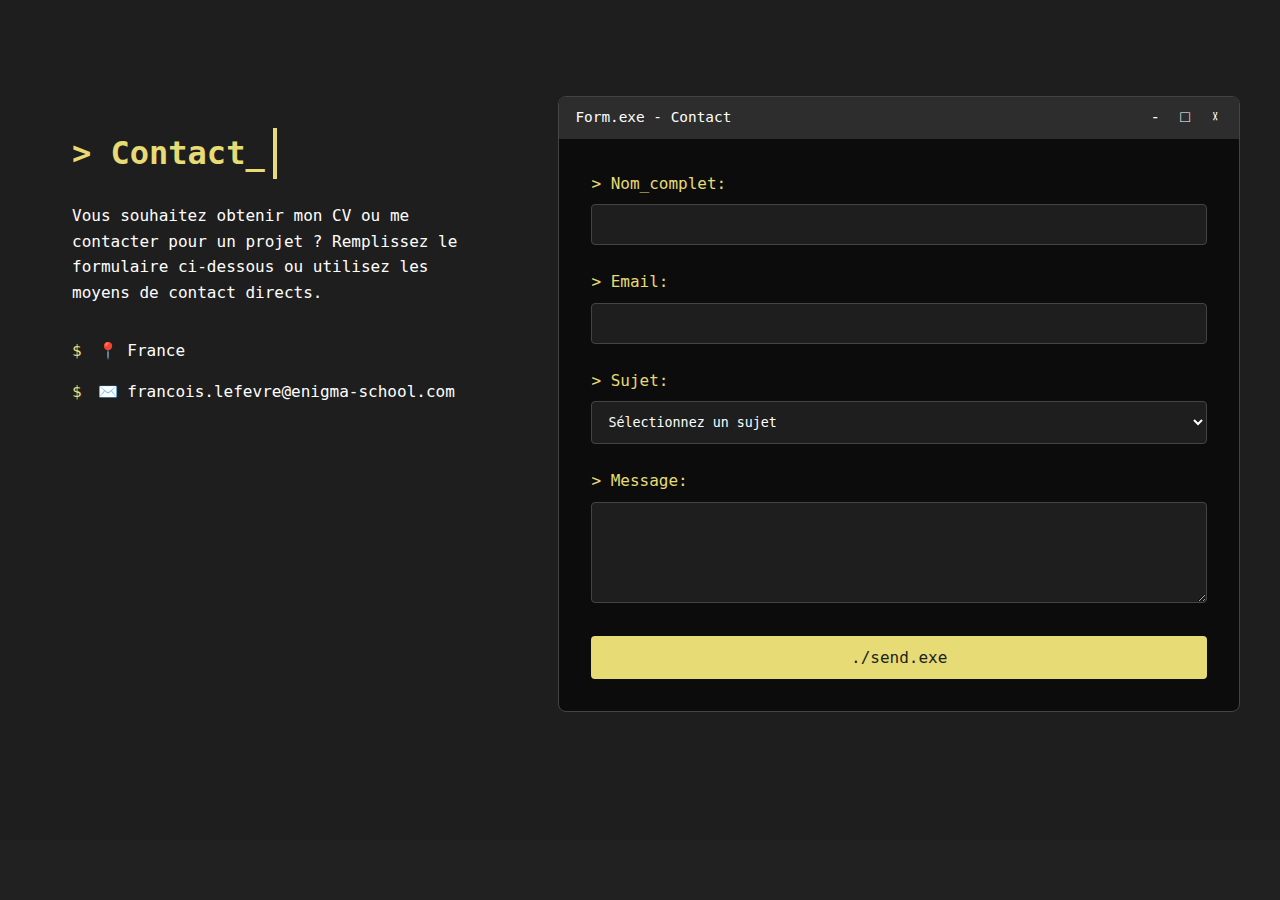
==== pages/contact.html @ 63d63a58 "base portfolio fini" ====
<!DOCTYPE html>
<html lang="fr">
<head>
    <meta charset="UTF-8">
    <meta name="viewport" content="width=device-width, initial-scale=1.0">
    <title>Contact - François LFV</title>
    <link rel="stylesheet" href="../styles/styles.css">
    <link rel="stylesheet" href="../styles/contact.css">
</head>
<body>
    <main class="contact-page">
        <div class="contact-container">
            <div class="contact-info">
                <h2>> Contact_</h2>
                <p class="console-text">Vous souhaitez obtenir mon CV ou me contacter pour un projet ? Remplissez le formulaire ci-dessous ou utilisez les moyens de contact directs.</p>
                <div class="contact-details">
                    <div class="detail-item">
                        <span class="detail-icon">$</span>
                        <p>📍 France</p>
                    </div>
                    <div class="detail-item">
                        <span class="detail-icon">$</span>
                        <p>✉️ francois.lefevre@enigma-school.com</p>
                    </div>
                    <!-- <div class="social-links">
                        <a href="https://github.com/francoislfv" target="_blank" class="social-link">
                            <span class="detail-icon">$</span>
                            GitHub
                        </a>
                        <a href="https://linkedin.com/in/francoislfv" target="_blank" class="social-link">
                            <span class="detail-icon">$</span>
                            LinkedIn
                        </a>
                    </div> -->
                </div>
            </div>
            
            <div class="form-container">
                <div class="form-header">
                    <div class="console-title">Form.exe - Contact</div>
                    <div class="console-buttons">
                        <span class="minimize">−</span>
                        <span class="maximize">□</span>
                        <span class="close">×</span>
                    </div>
                </div>
                <form id="contactForm" class="contact-form">
                    <div class="form-group">
                        <label for="name">> Nom_complet:</label>
                        <input type="text" id="name" name="name" required>
                    </div>
                    
                    <div class="form-group">
                        <label for="email">> Email:</label>
                        <input type="email" id="email" name="email" required>
                    </div>
                    
                    <div class="form-group">
                        <label for="subject">> Sujet:</label>
                        <select id="subject" name="subject" required>
                            <option value="">Sélectionnez un sujet</option>
                            <option value="cv">Demande de CV</option>
                            <option value="project">Proposition de projet</option>
                            <option value="other">Autre</option>
                        </select>
                    </div>
                    
                    <div class="form-group">
                        <label for="message">> Message:</label>
                        <textarea id="message" name="message" rows="5" required></textarea>
                    </div>
                    
                    <button type="submit" class="submit-btn">./send.exe</button>
                </form>
            </div>
        </div>
    </main>

    <script src="../js/contact.js"></script>
</body>
</html>
---- styles/styles.css ----
@import url('https://fonts.googleapis.com/css2?family=Inter:ital,opsz,wght@0,14..32,100..900;1,14..32,100..900&family=VT323&display=swap');

* {
    margin: 0;
    padding: 0;
    box-sizing: border-box;
}

/* Typography */
body {
    font-family: "VT323", serif;
    line-height: 1.6;
    color: #aaaaaa;
    background-color: #212121;
}

/* Header and Navigation */
.header {
    padding: 1rem;
    display: flex;
    justify-content: space-between;
    align-items: center;
    background-color: #1a1a1a;
}

.logo {
    color: #E6DB74;
    font-size: 1.5rem;
}

.nav-toggle {
    display: none;
}

.hamburger {
    display: block;
    position: relative;
}

.hamburger,
.hamburger::before,
.hamburger::after {
    width: 2em;
    height: 3px;
    background: #E6DB74;
    transition: transform 0.3s ease;
}

.hamburger::before,
.hamburger::after {
    content: '';
    position: absolute;
    left: 0;
}

.hamburger::before { top: 6px; }
.hamburger::after { bottom: 6px; }

/* Navigation */
.nav-list {
    display: flex;
    list-style: none;
    gap: 2rem;
}

.nav-list a {
    color: #E6DB74;
    text-decoration: none;
    font-size: 1.40rem;
    margin-right: 20px;
}

.nav-list a:hover {
    color: #4395FF;
}

/* Hero Section */
.hero-section {
    margin-top: 10%;
    text-align: center;
    padding: 4rem 1rem;
    min-height: 60vh;
    display: flex;
    flex-direction: column;
    justify-content: center;
    align-items: center;
}

.hero-section h2 {
    color: #ffffff;
    font-size: 2.5rem;
    margin-bottom: 1rem;
    transition: transform 0.5s ease-in-out;
    font-weight: lighter;
}

.hero-section h2.move {
    transform: translateY(10px);
}

.wave {
    display: inline-block;
    animation: wave 3s infinite;
}

@keyframes wave {
    0% { transform: rotate(0deg); }
    5% { transform: rotate(14deg); }
    10% { transform: rotate(-8deg); }
    15% { transform: rotate(14deg); }
    20% { transform: rotate(-4deg); }
    25% { transform: rotate(10deg); }
    30% { transform: rotate(0deg); }
    100% { transform: rotate(0deg); }
}

#anim_text {
    font-size: 2rem;
    color: #E6DB74;
    margin-bottom: 1rem;
    min-height: 2.5em;
}

/* About Section */
#about {
    max-width: 800px;
    margin: 5% auto 0 auto;
    padding: 4rem 2rem;
    text-align: center; /* Ajouté pour centrer le titre */
}

#about h2 {
    color: #ffffff;
    font-size: 2.5rem;
    text-align: center;
    margin-bottom: 2rem;
    position: relative;
    font-weight: lighter;
    display: inline-block;
    padding: 0 3rem; /* Ajouté pour l'espace des accolades */
}

#about h2::before {
    content: "{";
    color: #E6DB74;
    font-size: 3rem;
    position: absolute;
    left: 0;
}

#about h2::after {
    content: "}";
    color: #E6DB74;
    font-size: 3rem;
    position: absolute;
    right: 0;
}

#about p {
    font-family: 'Courier New', Courier, monospace;
    color: #aaaaaa;
    font-size: 1.2rem;
    line-height: 1.8;
    text-align: justify;
    background: rgba(0, 0, 0, 0.2);
    padding: 2rem;
    border-radius: 5px;
    border: 1px solid #333;
}

#about p strong {
    color: #E6DB74;
}

/* Portfolio Section */
#projects {
    max-width: 1200px;
    margin: 0 auto;
    padding: 4rem 2rem;
    text-align: center; /* Ajouté pour centrer le titre */
}

#projects h2 {
    color: #ffffff;
    font-size: 2.5rem;
    text-align: center;
    margin-bottom: 2rem;
    position: relative;
    font-weight: lighter;
    display: inline-block;
    padding: 0 3rem; /* Ajouté pour l'espace des accolades */
}

#projects h2::before {
    content: "{";
    color: #E6DB74;
    font-size: 3rem;
    position: absolute;
    left: 0;
}

#projects h2::after {
    content: "}";
    color: #E6DB74;
    font-size: 3rem;
    position: absolute;
    right: 0;
}

.portfolio-intro {
    text-align: center;
    color: #E6DB74;
    max-width: 800px;
    margin: 0 auto 3rem;
    font-size: 1.2rem;
    line-height: 1.8;
    font-family: 'Courier New', Courier, monospace;
}

.projects-grid {
    display: grid;
    grid-template-columns: repeat(auto-fit, minmax(300px, 1fr));
    gap: 2rem;
    margin-top: 2rem;
}

.project {
    background: rgba(0, 0, 0, 0.2);
    border-radius: 10px;
    overflow: hidden;
    border: 1px solid #333;
    padding: 0;
}

.project-image {
    width: 100%;
    height: 200px;
    /* object-fit: cover; */
}

.scrollable-container {
    width: 357px;
    height: 200px;
    overflow: hidden;
    position: relative;
}

.scrollable-container img {
    position: absolute;
    top: 0;
    left: 0;
    /* width: 100%; */
    height: auto;
    object-fit: fill;
    transition: transform 10s ease;
}

.scrollable-container:hover img {
    transform: translateY(-75%);
}
.project-title {
    color: #ffffff;
    font-size: 1.5rem;
    margin: 1rem;
}

.project-description {
    color: #aaaaaa;
    padding: 0 1rem 1rem;
    line-height: 1.6;
    font-family: 'Courier New', Courier, monospace;
}

.project-tags {
    display: flex;
    flex-wrap: wrap;
    gap: 0.5rem;
    padding: 1rem;
    justify-content: center;
    text-align: center;
}

.project-tag {
    background: rgba(255, 255, 255, 0.1);
    color: #E6DB74;
    padding: 0.25rem 0.75rem;
    border-radius: 15px;
    font-size: 0.9rem;
}

.project-link {
    display: inline-block;
    margin: 1rem;
    padding: 0.5rem 1rem;
    background: rgba(230, 219, 116, 0.1);
    color: #E6DB74;
    text-decoration: none;
    border-radius: 5px;
    transition: all 0.3s ease;
}

.project-link:hover {
    background: rgba(230, 219, 116, 0.2);
}

/* Footer */
footer {
    background-color: #333;
    color: #fff;
    text-align: center;
    padding: 1rem 0;
    position: fixed;
    width: 100%;
    bottom: 0;
}

/* Media Queries */
@media screen and (max-width: 768px) {
    .nav-toggle {
        display: block;
        padding: 0.5em;
        background: transparent;
        border: 0;
        cursor: pointer;
    }
    
    .nav {
        position: fixed;
        background: #1a1a1a;
        width: 100%;
        top: 0;
        right: 0;
        padding: 4rem 2rem 2rem;
        transform: translateY(-100%);
        transition: transform 0.3s ease;
    }
    
    .nav.active {
        transform: translateY(0);
    }
    
    .nav-list {
        flex-direction: column;
        align-items: center;
        gap: 1rem;
    }

    .hero-section h2 {
        font-size: 2rem;
    }

    #anim_text {
        font-size: 1.5rem;
    }

    #about {
        padding: 2rem 1rem;
    }
    
    #about h2::before,
    #about h2::after {
        display: none;
    }

    #about p {
        font-size: 1rem;
        padding: 1.5rem;
    }

    .projects-grid {
        grid-template-columns: 1fr;
    }

    #projects {
        padding: 2rem 1rem;
    }

    #projects h2::before,
    #projects h2::after {
        display: none;
    }
}
---- styles/contact.css ----
/* contact.css */
.contact-page {
    padding: 6rem 2rem 2rem;
    min-height: calc(100vh - 60px);
    background-color: #1E1E1E;
}

.contact-container {
    max-width: 1200px;
    margin: 0 auto;
    display: grid;
    grid-template-columns: 1fr 1.5fr;
    gap: 4rem;
}

/* Info Section */
.contact-info {
    color: #FFFFFF;
    padding: 2rem;
}

.contact-info h2 {
    font-family: 'Fira Code', monospace;
    color: #E6DB74;
    margin-bottom: 1.5rem;
    font-size: 2rem;
    border-right: 4px solid #E6DB74;
    padding-right: 0.5rem;
    display: inline-block;
}

.console-text {
    font-family: 'Fira Code', monospace;
    line-height: 1.6;
    margin-bottom: 2rem;
}

.contact-details {
    margin-top: 2rem;
}

.detail-item {
    display: flex;
    align-items: center;
    gap: 1rem;
    margin-bottom: 1rem;
    font-family: 'Fira Code', monospace;
}

.detail-icon {
    color: #E6DB74;
    font-family: 'Fira Code', monospace;
}

.social-links {
    margin-top: 2rem;
    display: flex;
    flex-direction: column;
    gap: 1rem;
}

.social-link {
    color: #FFFFFF;
    text-decoration: none;
    padding: 0.5rem 1rem;
    border: 1px solid #E6DB74;
    border-radius: 5px;
    transition: all 0.3s ease;
    display: flex;
    align-items: center;
    gap: 1rem;
    font-family: 'Fira Code', monospace;
    width: fit-content;
}

.social-link:hover {
    background-color: #E6DB74;
    color: #1E1E1E;
    transform: translateX(10px);
}

/* Form Section */
.form-container {
    background-color: #0C0C0C;
    border: 1px solid #444;
    border-radius: 8px;
    overflow: hidden;
}

.form-header {
    background-color: #2D2D2D;
    padding: 0.5rem 1rem;
    display: flex;
    justify-content: space-between;
    align-items: center;
}

.console-title {
    color: #FFFFFF;
    font-family: 'Fira Code', monospace;
    font-size: 0.9rem;
}

.console-buttons span {
    display: inline-block;
    width: 1rem;
    height: 1rem;
    margin-left: 0.5rem;
    text-align: center;
    line-height: 1rem;
    cursor: pointer;
    color: #FFFFFF;
}

.contact-form {
    padding: 2rem;
}

.form-group {
    margin-bottom: 1.5rem;
}

.form-group label {
    display: block;
    margin-bottom: 0.5rem;
    color: #E6DB74;
    font-family: 'Fira Code', monospace;
}

.form-group input,
.form-group select,
.form-group textarea {
    width: 100%;
    padding: 0.75rem;
    border: 1px solid #444;
    background-color: #1E1E1E;
    color: #FFFFFF;
    border-radius: 4px;
    font-family: 'Fira Code', monospace;
}

.form-group input:focus,
.form-group select:focus,
.form-group textarea:focus {
    outline: none;
    border-color: #E6DB74;
    box-shadow: 0 0 0 2px rgba(230, 219, 116, 0.2);
}

.submit-btn {
    background-color: #E6DB74;
    color: #1E1E1E;
    padding: 0.75rem 1.5rem;
    border: none;
    border-radius: 4px;
    cursor: pointer;
    font-family: 'Fira Code', monospace;
    font-size: 1rem;
    transition: all 0.3s ease;
    width: 100%;
}

.submit-btn:hover {
    background-color: #d4c967;
    transform: translateY(-2px);
}

/* Responsive Design */
@media (max-width: 992px) {
    .contact-container {
        grid-template-columns: 1fr;
        gap: 2rem;
    }

    .contact-info {
        text-align: center;
    }

    .social-links {
        align-items: center;
    }

    .detail-item {
        justify-content: center;
    }
}

@media (max-width: 480px) {
    .contact-page {
        padding: 5rem 1rem 1rem;
    }

    .form-group input,
    .form-group select,
    .form-group textarea {
        padding: 0.5rem;
    }
}
/* Styles pour la modal */
.email-modal {
    position: fixed;
    top: 0;
    left: 0;
    right: 0;
    bottom: 0;
    background-color: rgba(0, 0, 0, 0.7);
    display: flex;
    justify-content: center;
    align-items: center;
    z-index: 1000;
}

.modal-content {
    background-color: #1E1E1E;
    border: 1px solid #E6DB74;
    border-radius: 8px;
    width: 90%;
    max-width: 500px;
    font-family: 'Fira Code', monospace;
}

.modal-header {
    padding: 1rem;
    border-bottom: 1px solid #E6DB74;
    display: flex;
    justify-content: space-between;
    align-items: center;
}

.modal-header h3 {
    color: #E6DB74;
    margin: 0;
}

.close-modal {
    background: none;
    border: none;
    color: #E6DB74;
    font-size: 1.5rem;
    cursor: pointer;
    padding: 0.5rem;
}

.modal-body {
    padding: 1.5rem;
}

.modal-body p {
    color: #FFFFFF;
    margin-bottom: 1.5rem;
}

.modal-buttons {
    display: flex;
    flex-direction: column;
    gap: 1rem;
}

.modal-btn {
    display: block;
    width: 100%;
    padding: 0.8rem;
    border: 1px solid #E6DB74;
    border-radius: 4px;
    background-color: transparent;
    color: #E6DB74;
    text-align: center;
    text-decoration: none;
    cursor: pointer;
    transition: all 0.3s ease;
    font-family: 'Fira Code', monospace;
}

.modal-btn:hover {
    background-color: #E6DB74;
    color: #1E1E1E;
}

.modal-btn.gmail {
    border-color: #EA4335;
    color: #EA4335;
}

.modal-btn.gmail:hover {
    background-color: #EA4335;
    color: #FFFFFF;
}

@media (max-width: 480px) {
    .modal-content {
        width: 95%;
        margin: 1rem;
    }
}
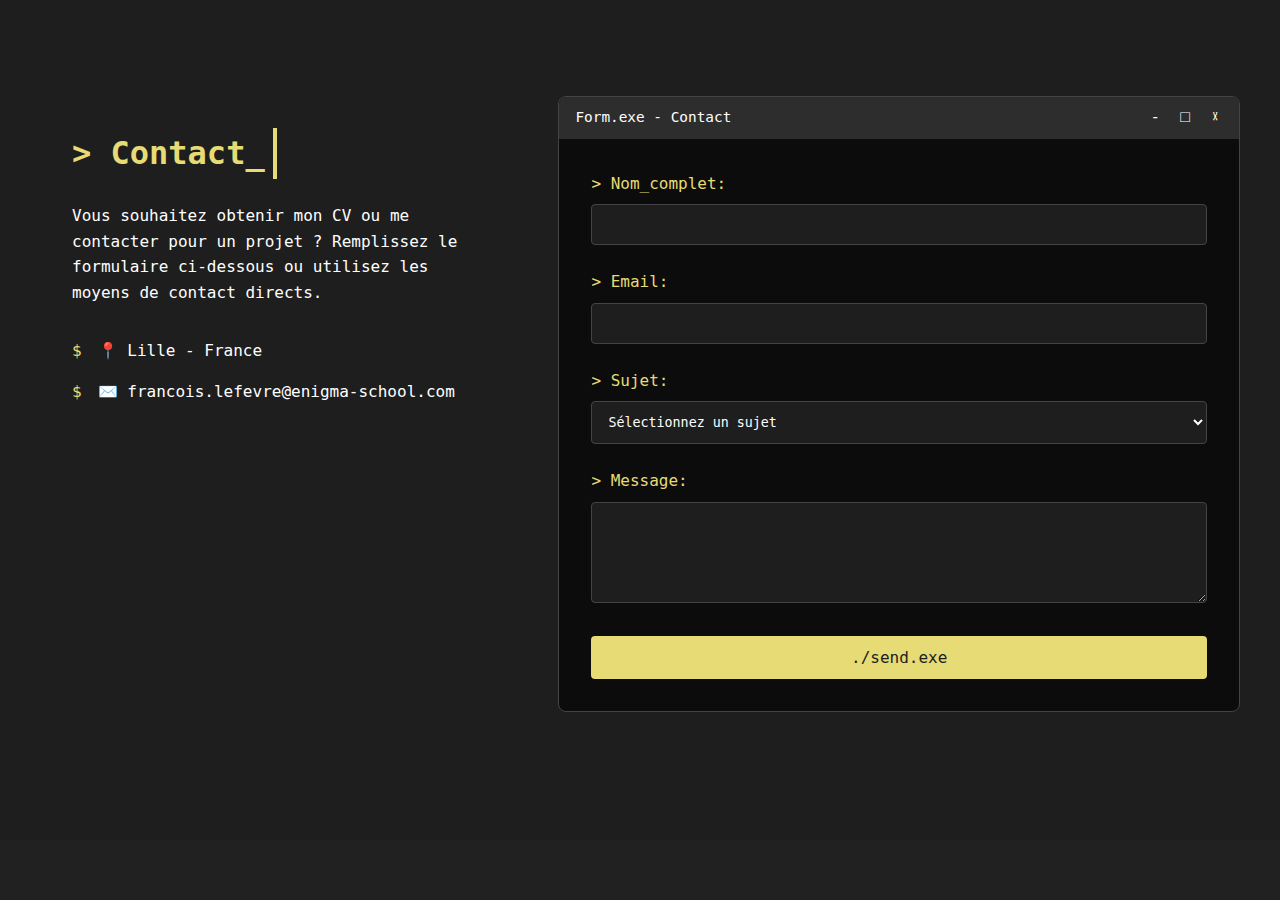
==== commit c29eb8a8: "Update contact.html" ====
--- a/pages/contact.html
+++ b/pages/contact.html
@@ -6,6 +6,7 @@
     <title>Contact - François LFV</title>
     <link rel="stylesheet" href="../styles/styles.css">
     <link rel="stylesheet" href="../styles/contact.css">
+    <link rel="icon" href="./images/logo-Photoroom.png">
 </head>
 <body>
     <main class="contact-page">
@@ -16,7 +17,7 @@
                 <div class="contact-details">
                     <div class="detail-item">
                         <span class="detail-icon">$</span>
-                        <p>📍 France</p>
+                        <p>📍 Lille - France</p>
                     </div>
                     <div class="detail-item">
                         <span class="detail-icon">$</span>
